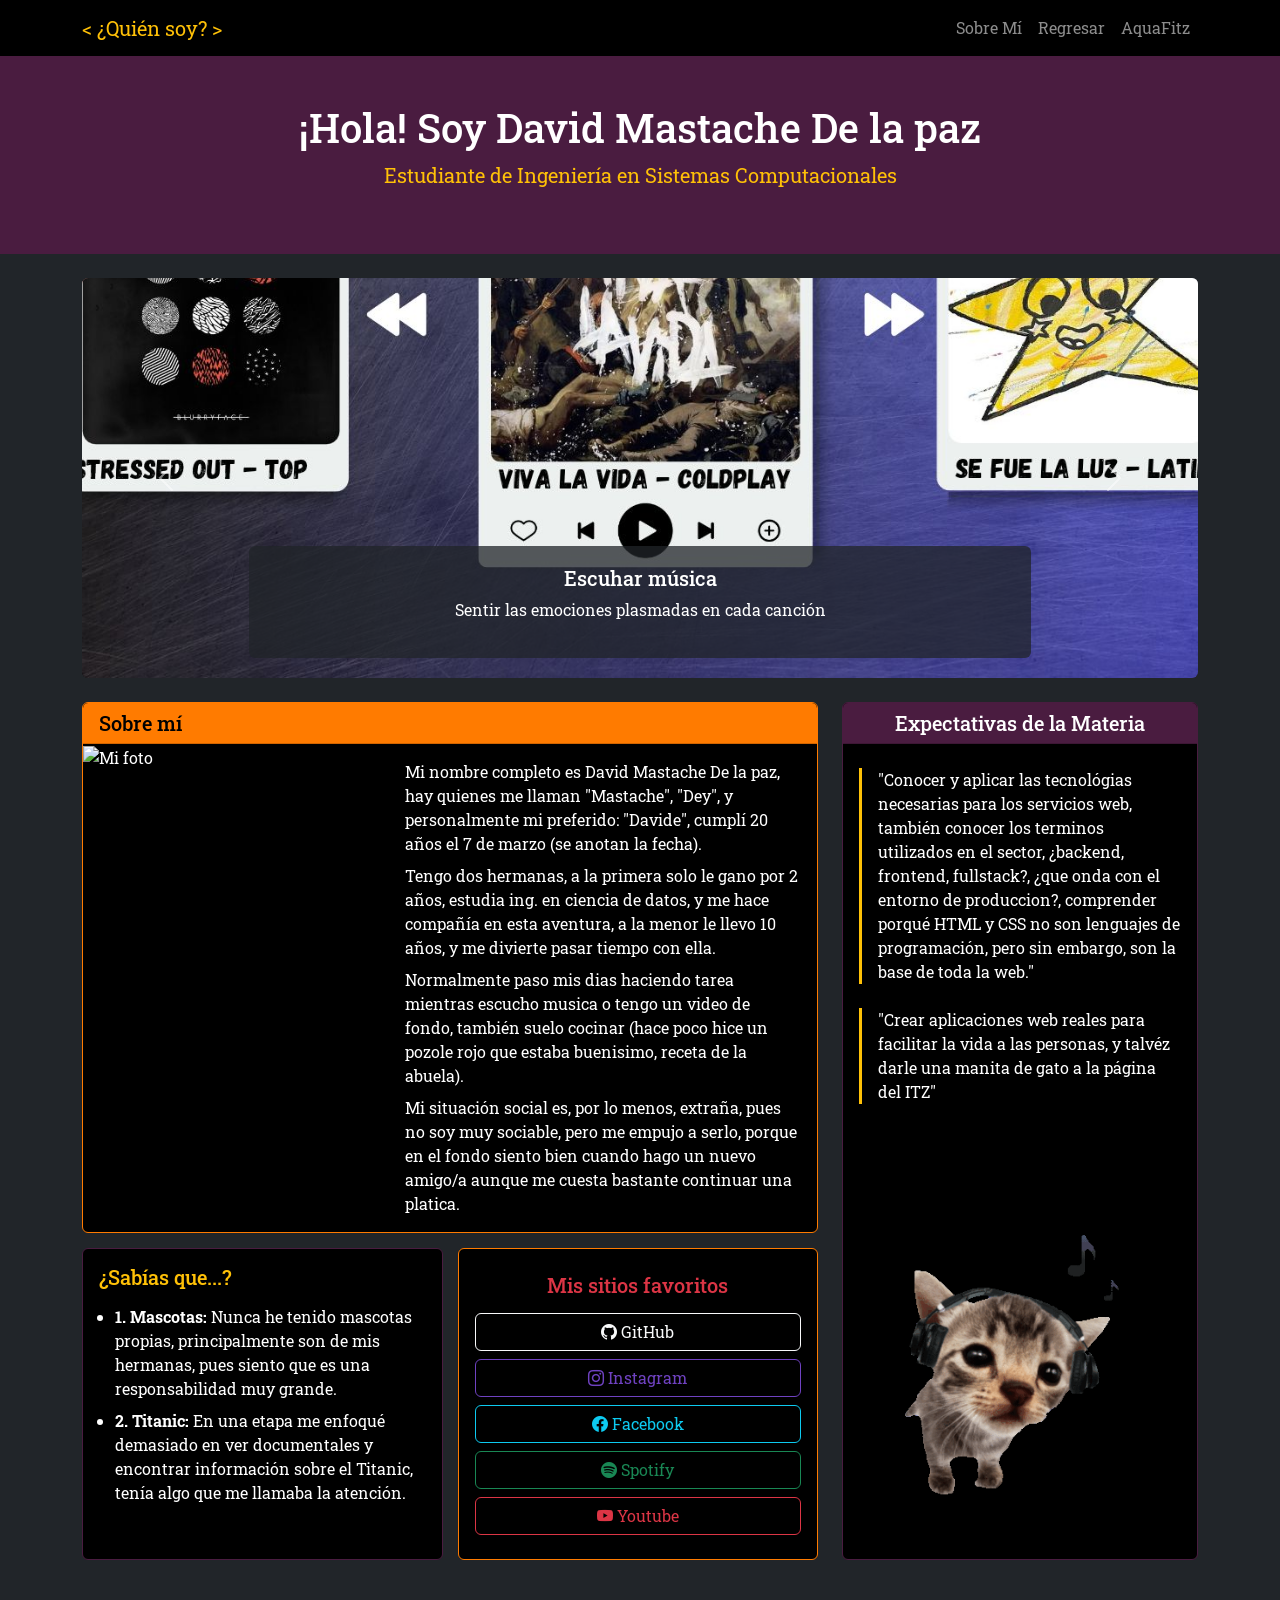
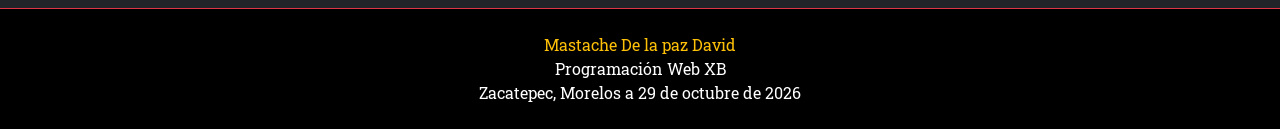
==== html/David/paginaAD.html @ cc6b82d5 "imagenes y texto fix" ====
<!DOCTYPE html>
<html lang="es">

<head>
    <meta charset="UTF-8">
    <meta name="viewport" content="width=device-width, initial-scale=1.0">
    <title>Página A - Personal</title>
    <!-- Fuente -->
    <link rel="preconnect" href="https://fonts.googleapis.com">
    <link rel="preconnect" href="https://fonts.gstatic.com" crossorigin>
    <link href="https://fonts.googleapis.com/css2?family=Roboto+Slab:wght@400;700&display=swap" rel="stylesheet">

    <!-- CSS Bootstrap -->
    <link href="https://cdn.jsdelivr.net/npm/bootstrap@5.3.2/dist/css/bootstrap.min.css" rel="stylesheet">
    <!-- CSS propio -->
    <link rel="stylesheet" href="../../css/style.css">
    <!-- Iconos -->
    <link rel="stylesheet" href="https://cdn.jsdelivr.net/npm/bootstrap-icons@1.11.3/font/bootstrap-icons.min.css">
</head>

<body class="bg-dark text-white">

    <!-- navbar -->
    <nav class="navbar navbar-expand-lg navbar-dark bg-black">
        <div class="container">
            <a class="navbar-brand text-warning" href="#">&lt ¿Quién soy? &gt</a>
            <button class="navbar-toggler" type="button" data-bs-toggle="collapse" data-bs-target="#menu">
                <span class="navbar-toggler-icon"></span>
            </button>
            <div class="collapse navbar-collapse" id="menu">
                <ul class="navbar-nav ms-auto">
                    <li class="nav-item"><a class="nav-link" href="#sobremi">Sobre Mí</a></li>
                    <li class="nav-item"><a class="nav-link" href="../general_d_s/acercade.html">Regresar</a></li>
                    <li class="nav-item"><a class="nav-link text" href="paginaBD.html">AquaFitz</a></li>
                </ul>
            </div>
        </div>
    </nav>

    <!-- Encabezado -->
    <header class="text-center py-5 fondo-morado">
        <h1>¡Hola! Soy David Mastache De la paz</h1>
        <p class="fs-5 text-warning">Estudiante de Ingeniería en Sistemas Computacionales</p>
    </header>

    <!-- Main -->
    <main class="container mt-4 mb-5">

        <!-- Carrusel -->
        <div id="carruselPersonal" class="carousel slide mb-4" data-bs-ride="carousel">
            <div class="carousel-inner rounded">
                <div class="carousel-item active">
                    <img src="../../images/david/paisaje.jpg" class="d-block w-100 img-carrusel" alt="Introduccion">
                    <div class="carousel-caption d-none d-md-block bg-dark bg-opacity-75 rounded">
                        <h5>Mis gustos son...</h5>
                        <p>Una breve introducción</p>
                    </div>
                </div>
                <div class="carousel-item active">
                    <img src="../../images/david/musica.jpg" class="d-block w-100 img-carrusel" alt="Música">
                    <div class="carousel-caption d-none d-md-block bg-dark bg-opacity-75 rounded">
                        <h5>Escuhar música</h5>
                        <p>Sentir las emociones plasmadas en cada canción</p>
                    </div>
                </div>
                <div class="carousel-item">
                    <img src="../../images/david/viajar.png" class="d-block w-100 img-carrusel" alt="Viajes">
                    <div class="carousel-caption d-none d-md-block bg-dark bg-opacity-75 rounded">
                        <h5>Viajar</h5>
                        <p>Descubrir nuevos lugares y las historias que guardan</p>
                    </div>
                </div>
                <div class="carousel-item">
                    <img src="../../images/david/comida.png" class="d-block w-100 img-carrusel"
                        alt="Comida">
                    <div class="carousel-caption d-none d-md-block bg-dark bg-opacity-75 rounded">
                        <h5>Comer</h5>
                        <p>Disfrutar de los sabores mexicanos</p>
                    </div>
                </div>
            </div>
            <!-- boton carrusel atrás -->
            <button class="carousel-control-prev" type="button" data-bs-target="#carruselPersonal" data-bs-slide="prev">
                <span class="carousel-control-prev-icon"></span>
            </button>
            <!-- botón carrusel siguiente -->
            <button class="carousel-control-next" type="button" data-bs-target="#carruselPersonal" data-bs-slide="next">
                <span class="carousel-control-next-icon"></span>
            </button>
        </div>

        <!-- Grid de Bootstrap -->
        <div class="row">

            <!-- Columna principal de 8, quedan 4 libres -->
            <div class="col-lg-8">

                <!-- CSS Grid -->
                <section class="grid-peliculas">

                    <!-- Tarjeta de datos personales -->
                    <div class="card bg-black text-white borde-naranja caja-ancha overflow-hidden">
                        <div id="sobremi" class="card-header fondo-naranja text-black">
                            <h3 class="h5 m-0">Sobre mí</h3>
                        </div>
                        <div class="row g-0">
                            <div class="col-md-5">
                                <img src="../../images/david/foto-personal-david.jpg" alt="Mi foto"
                                    class="h-100 w-100 object-fit-cover rounded-bottom-start">
                            </div>
                            <div class="col-md-7">
                                <div class="card-body">
                                    <p class="mb-2">Mi nombre completo es David Mastache De la paz, hay quienes me llaman "Mastache", "Dey", y personalmente mi preferido: "Davide", cumplí 20 años el 7 de marzo (se anotan la fecha). </p>
                                    <p class="mb-2">Tengo dos hermanas, a la primera solo le gano por 2 años, estudia ing. en ciencia de datos, y me hace compañía en esta aventura, a la menor le llevo 10 años, y me divierte pasar tiempo con ella.</p>
                                    <p class="mb-2">Normalmente paso mis dias haciendo tarea mientras escucho musica o tengo un video de fondo, también suelo cocinar (hace poco hice un pozole rojo que estaba buenisimo, receta de la abuela).</p>
                                    <p class="mb-0">Mi situación social es, por lo menos, extraña, pues no soy muy sociable, pero me empujo a serlo, porque en el fondo siento bien cuando hago un nuevo amigo/a aunque me cuesta bastante continuar una platica.</p>
                                </div>
                            </div>
                        </div>
                    </div>

                    <div class="card bg-black text-white borde-morado">
                        <div class="card-body">
                            <h3 class="h5 text-warning"><i class="bi bi-"></i> ¿Sabías que...?</h3>
                            <ul class="mb-0 ps-3 mt-3 fs-6">
                                <li class="mb-2"><strong>1. Mascotas:</strong> 
                                    Nunca he tenido mascotas propias, principalmente son de mis hermanas, pues siento que es una responsabilidad muy grande.
                                </li>
                                <li class="mb-0"><strong>2. Titanic:</strong> 
                                    En una etapa me enfoqué demasiado en ver documentales y encontrar información sobre el Titanic, tenía algo que me llamaba la atención.
                                </li>
                            </ul>
                        </div>
                    </div>

                    <div class="card bg-black text-white borde-naranja text-center d-flex justify-content-center">
                        <div class="card-body mt-2">
                            <h3 class="h5 text-danger mb-3">Mis sitios favoritos</h3>
                            <a href="https://github.com/" target="_blank" class="btn btn-outline-light mb-2 w-100"><i
                                    class="bi bi-github"></i> GitHub</a>
                            <a href="https://www.instagram.com/" target="_blank"
                                class="btn btn-outline-purple mb-2 w-100"><i class="bi bi-instagram"></i> Instagram</a>
                            <a href="https://www.facebook.com/" target="_blank"
                                class="btn btn-outline-info mb-2 w-100"><i class="bi bi-facebook"></i> Facebook</a>
                            <a href="https://open.spotify.com/intl-es" target="_blank"
                                class="btn btn-outline-success mb-2 w-100"><i class="bi bi-spotify"></i> Spotify</a>
                            <a href="https://youtube.com/" target="_blank"
                                class="btn btn-outline-danger mb-2 w-100"><i class="bi bi-youtube"></i> Youtube</a>
                        </div>
                    </div>

                </section>
                

            </div>

            <!-- Columna lateral a 4 espacios restante, ya son 12 -->
            <div class="col-lg-4 mt-4 mt-lg-0 d-flex flex-column gap-4">
                <div class="card bg-black text-white borde-morado h-100 d-flex flex-column">
                    <div class="card-header fondo-morado text-center">
                        <h3 class="h5 m-0">Expectativas de la Materia</h3>
                    </div>
                    <div class="card-body flex-grow-1">
                        <blockquote class="blockquote fs-6 border-start border-warning border-3 ps-3 mb-4 mt-2">
                            <p>"Conocer y aplicar las tecnológias necesarias para los servicios web, también conocer los terminos utilizados en el sector, ¿backend, frontend, fullstack?, ¿que onda con el entorno de produccion?, comprender porqué HTML y CSS no son lenguajes de programación, pero sin embargo, son la base de toda la web."</p>
                        </blockquote>
                        <blockquote class="blockquote fs-6 border-start border-warning border-3 ps-3 mb-0">
                            <p>"Crear aplicaciones web reales para facilitar la vida a las personas, y talvéz darle una manita de gato a la página del ITZ"</p>
                        </blockquote>
                    </div>
                    <img src="../../images/david/gatito.gif" class="card-img-bottom object-fit-cover" alt="Decoracion">
                </div>

            </div>

        </div>

    </main>

    <footer class="bg-black text-center py-4 border-top border-danger">
        <p class="m-0 text-warning">Mastache De la paz David</p>
        <p class="m-0">Programación Web XB</p>
        <p class="m-0">Zacatepec, Morelos a 29 de octubre de 2026</p>
    </footer>

    <!-- Script Bootstrap -->
    <script src="https://cdn.jsdelivr.net/npm/bootstrap@5.3.2/dist/js/bootstrap.bundle.min.js"></script>
</body>

</html>
---- css/style.css ----
body {
    font-family: 'Roboto Slab', serif;
    font-size: 1rem;
}

.fondo-morado {
    background-color: #4a1c40;
    color: white;
}

.fondo-naranja {
    background-color: #ff7b00;
}

.borde-naranja {
    border: 1px solid #ff7b00;
}

.borde-morado {
    border: 1px solid #4A1C40;
}

/*Asi no de se deforman en el carrusel*/
.img-carrusel {
    height: 400px;
    object-fit: cover;
}

.img-tarjeta {
    height: 180px;
    object-fit: cover;
}

/* Animacion para las tarjetas */
.card:hover {
    transform: translateY(-5px);
    transition: 0.3s;
}

/* Configuración del Grid */
.grid-peliculas {
    display: grid;
    /*Columnas de al menos 280px*/
    grid-template-columns: repeat(auto-fit, minmax(280px, 1fr));
    gap: 15px; /* Espacio entre tarjetas */
}

/* Ajustes para compus */
@media (min-width: 992px) {
    .caja-ancha {
        grid-column: span 2; /* Ocupa 2 columnas de ancho */
    }
    
    .caja-alta {
        grid-row: span 2; /* Ocupa 2 filas de alto */
    }
}

/* Imagen desvanecida*/
.img-desvanecida {
    height: 180px; 
    object-fit: cover;
    opacity: 0.9; 
    
    /* Crear desvanecido*/
    -webkit-mask-image: linear-gradient(to bottom, transparent 0%, black 80%);
    mask-image: linear-gradient(to bottom, transparent 0%, black 80%);
}

/* Boton instagram */
  .btn-outline-purple {
    color: #6f42c1;
    border-color: #6f42c1;
    background-color: transparent;
  }

  .btn-outline-purple:hover {
    color: #fff;
    background-color: #6f42c1;
    border-color: #6f42c1;
  }

  .btn-check:checked + .btn-outline-purple,
  .btn-outline-purple.active, 
  .btn-outline-purple:active {
    color: #fff;
    background-color: #59359a;
    border-color: #59359a;
  }
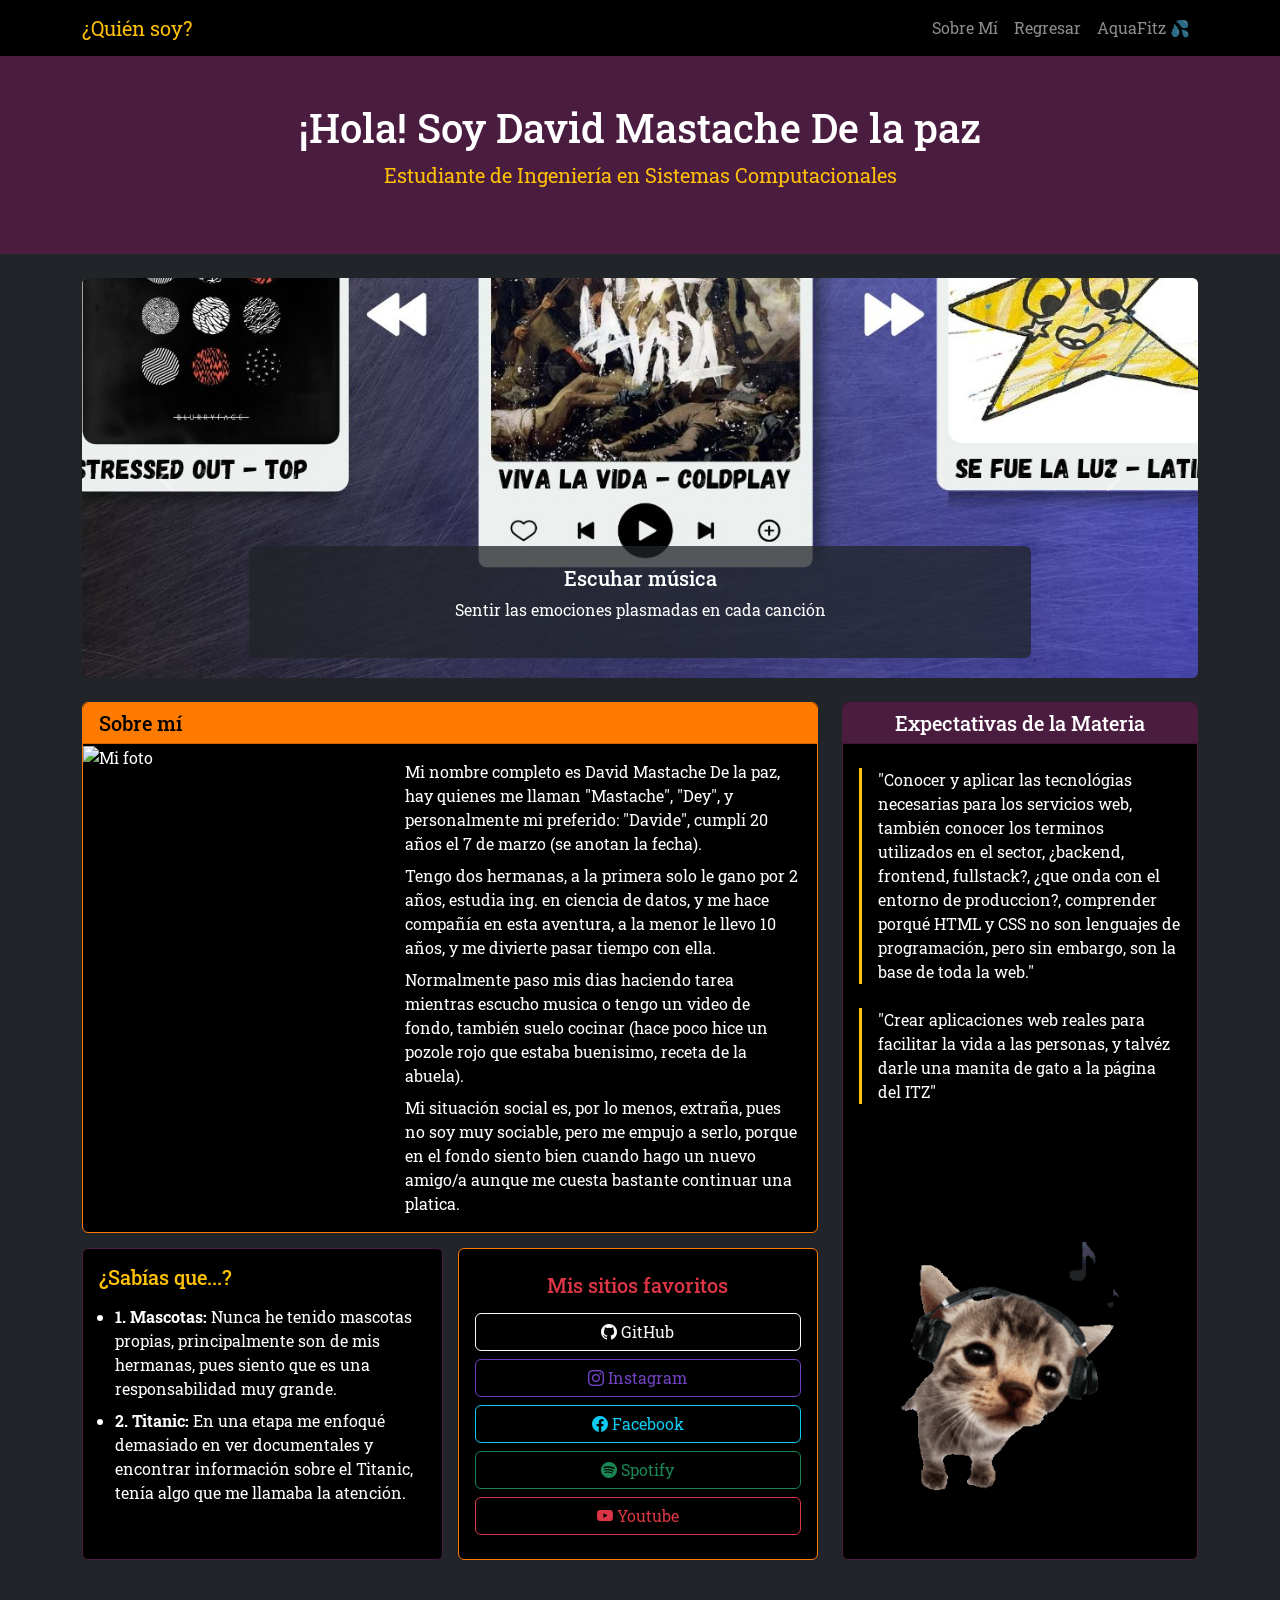
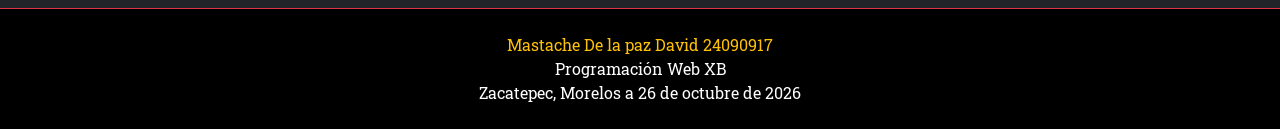
==== commit afe9b558: "Update footer with student ID and date" ====
--- a/html/David/paginaAD.html
+++ b/html/David/paginaAD.html
@@ -23,15 +23,15 @@
     <!-- navbar -->
     <nav class="navbar navbar-expand-lg navbar-dark bg-black">
         <div class="container">
-            <a class="navbar-brand text-warning" href="#">&lt ¿Quién soy? &gt</a>
+            <a class="navbar-brand text-warning" href="#">¿Quién soy?</a>
             <button class="navbar-toggler" type="button" data-bs-toggle="collapse" data-bs-target="#menu">
                 <span class="navbar-toggler-icon"></span>
             </button>
             <div class="collapse navbar-collapse" id="menu">
                 <ul class="navbar-nav ms-auto">
                     <li class="nav-item"><a class="nav-link" href="#sobremi">Sobre Mí</a></li>
-                    <li class="nav-item"><a class="nav-link" href="../general_d_s/acercade.html">Regresar</a></li>
-                    <li class="nav-item"><a class="nav-link text" href="paginaBD.html">AquaFitz</a></li>
+                    <li class="nav-item"><a class="nav-link" href="#">Regresar</a></li>
+                    <li class="nav-item"><a class="nav-link text" href="paginaBD.html">AquaFitz 💦</a></li>
                 </ul>
             </div>
         </div>
@@ -178,9 +178,9 @@
     </main>
 
     <footer class="bg-black text-center py-4 border-top border-danger">
-        <p class="m-0 text-warning">Mastache De la paz David</p>
+        <p class="m-0 text-warning">Mastache De la paz David 24090917</p>
         <p class="m-0">Programación Web XB</p>
-        <p class="m-0">Zacatepec, Morelos a 29 de octubre de 2026</p>
+        <p class="m-0">Zacatepec, Morelos a 26 de octubre de 2026</p>
     </footer>
 
     <!-- Script Bootstrap -->
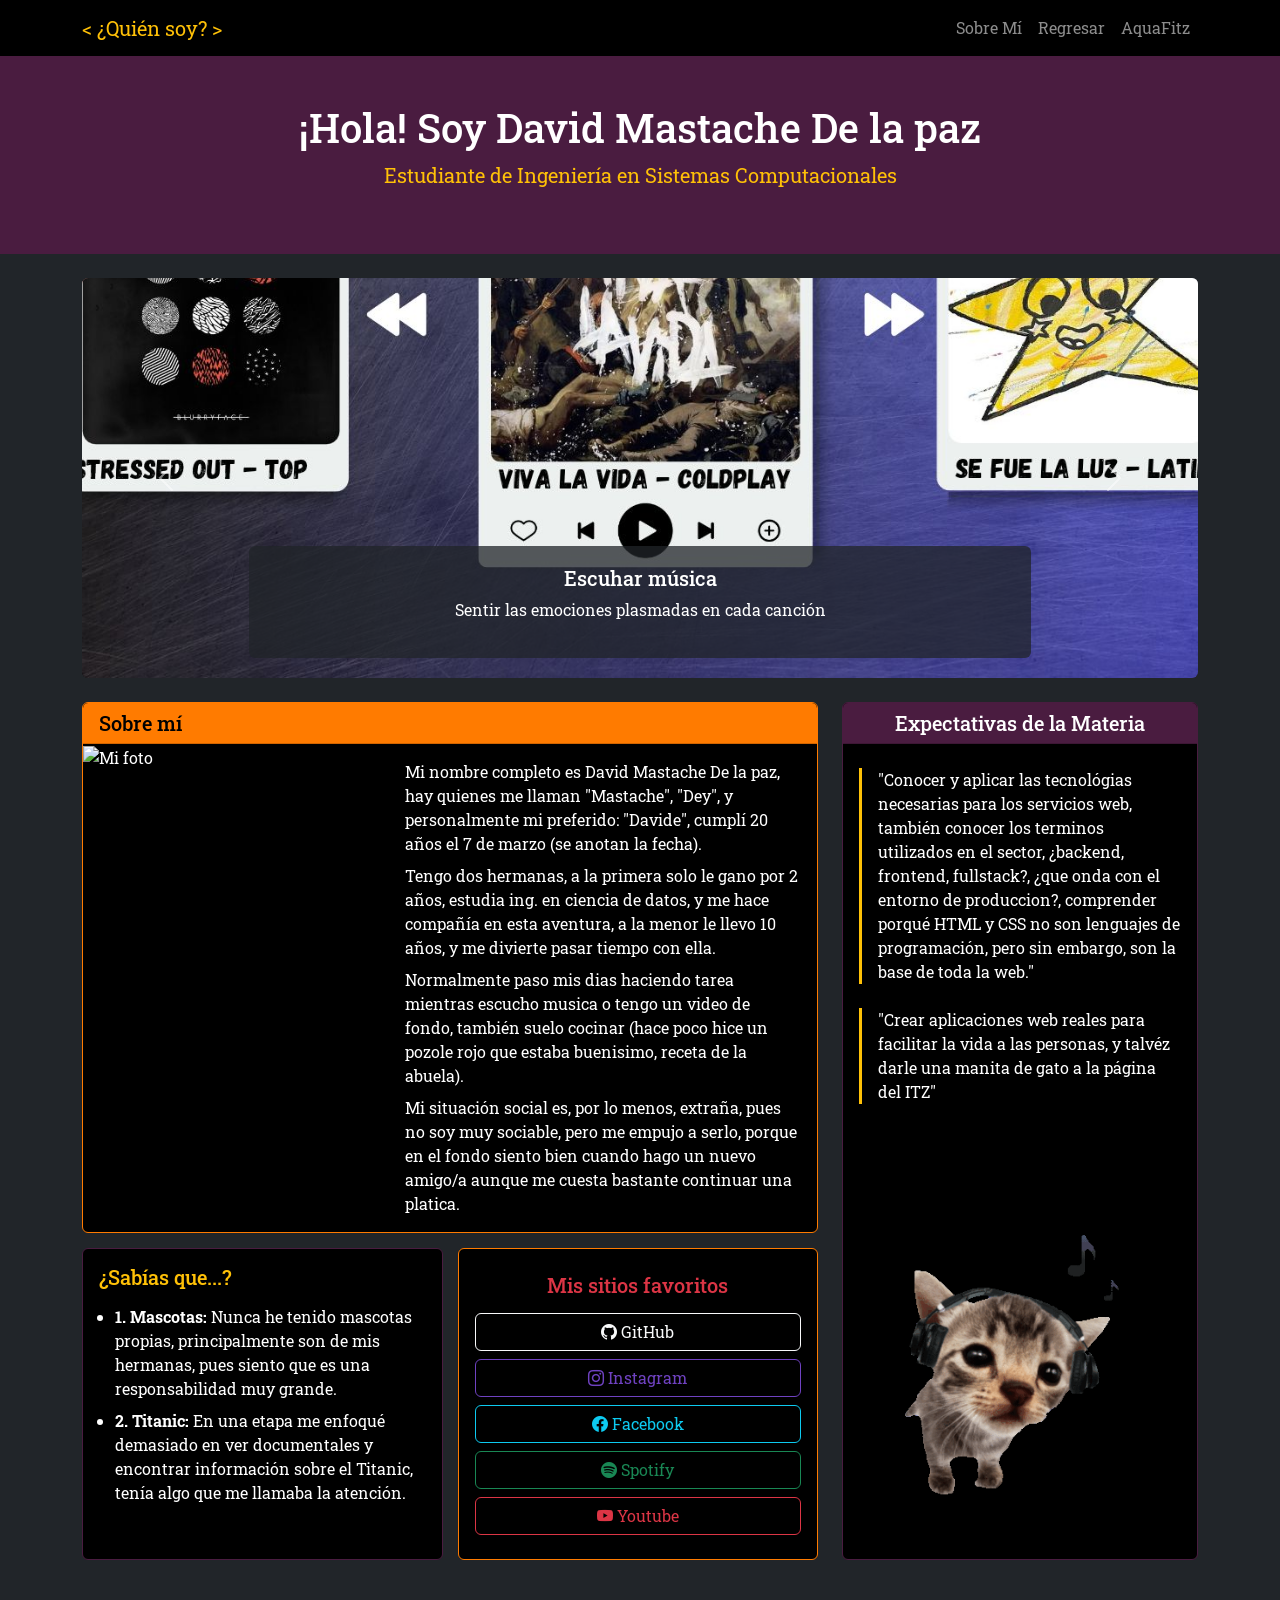
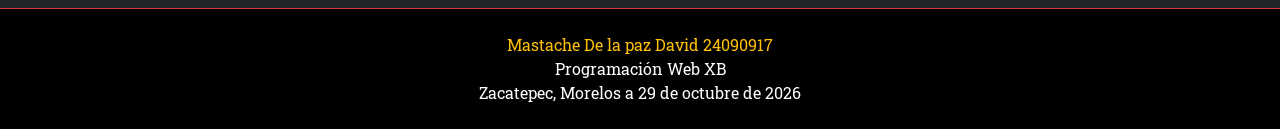
==== commit 8fe07278: "Merge branch 'main' of https://github.com/frozt-rdz/Actividad2BootsPWXBsrddmd" ====
--- a/html/David/paginaAD.html
+++ b/html/David/paginaAD.html
@@ -23,15 +23,15 @@
     <!-- navbar -->
     <nav class="navbar navbar-expand-lg navbar-dark bg-black">
         <div class="container">
-            <a class="navbar-brand text-warning" href="#">¿Quién soy?</a>
+            <a class="navbar-brand text-warning" href="#">&lt ¿Quién soy? &gt</a>
             <button class="navbar-toggler" type="button" data-bs-toggle="collapse" data-bs-target="#menu">
                 <span class="navbar-toggler-icon"></span>
             </button>
             <div class="collapse navbar-collapse" id="menu">
                 <ul class="navbar-nav ms-auto">
                     <li class="nav-item"><a class="nav-link" href="#sobremi">Sobre Mí</a></li>
-                    <li class="nav-item"><a class="nav-link" href="#">Regresar</a></li>
-                    <li class="nav-item"><a class="nav-link text" href="paginaBD.html">AquaFitz 💦</a></li>
+                    <li class="nav-item"><a class="nav-link" href="../general_d_s/acercade.html">Regresar</a></li>
+                    <li class="nav-item"><a class="nav-link text" href="paginaBD.html">AquaFitz</a></li>
                 </ul>
             </div>
         </div>
@@ -180,7 +180,7 @@
     <footer class="bg-black text-center py-4 border-top border-danger">
         <p class="m-0 text-warning">Mastache De la paz David 24090917</p>
         <p class="m-0">Programación Web XB</p>
-        <p class="m-0">Zacatepec, Morelos a 26 de octubre de 2026</p>
+        <p class="m-0">Zacatepec, Morelos a 29 de octubre de 2026</p>
     </footer>
 
     <!-- Script Bootstrap -->
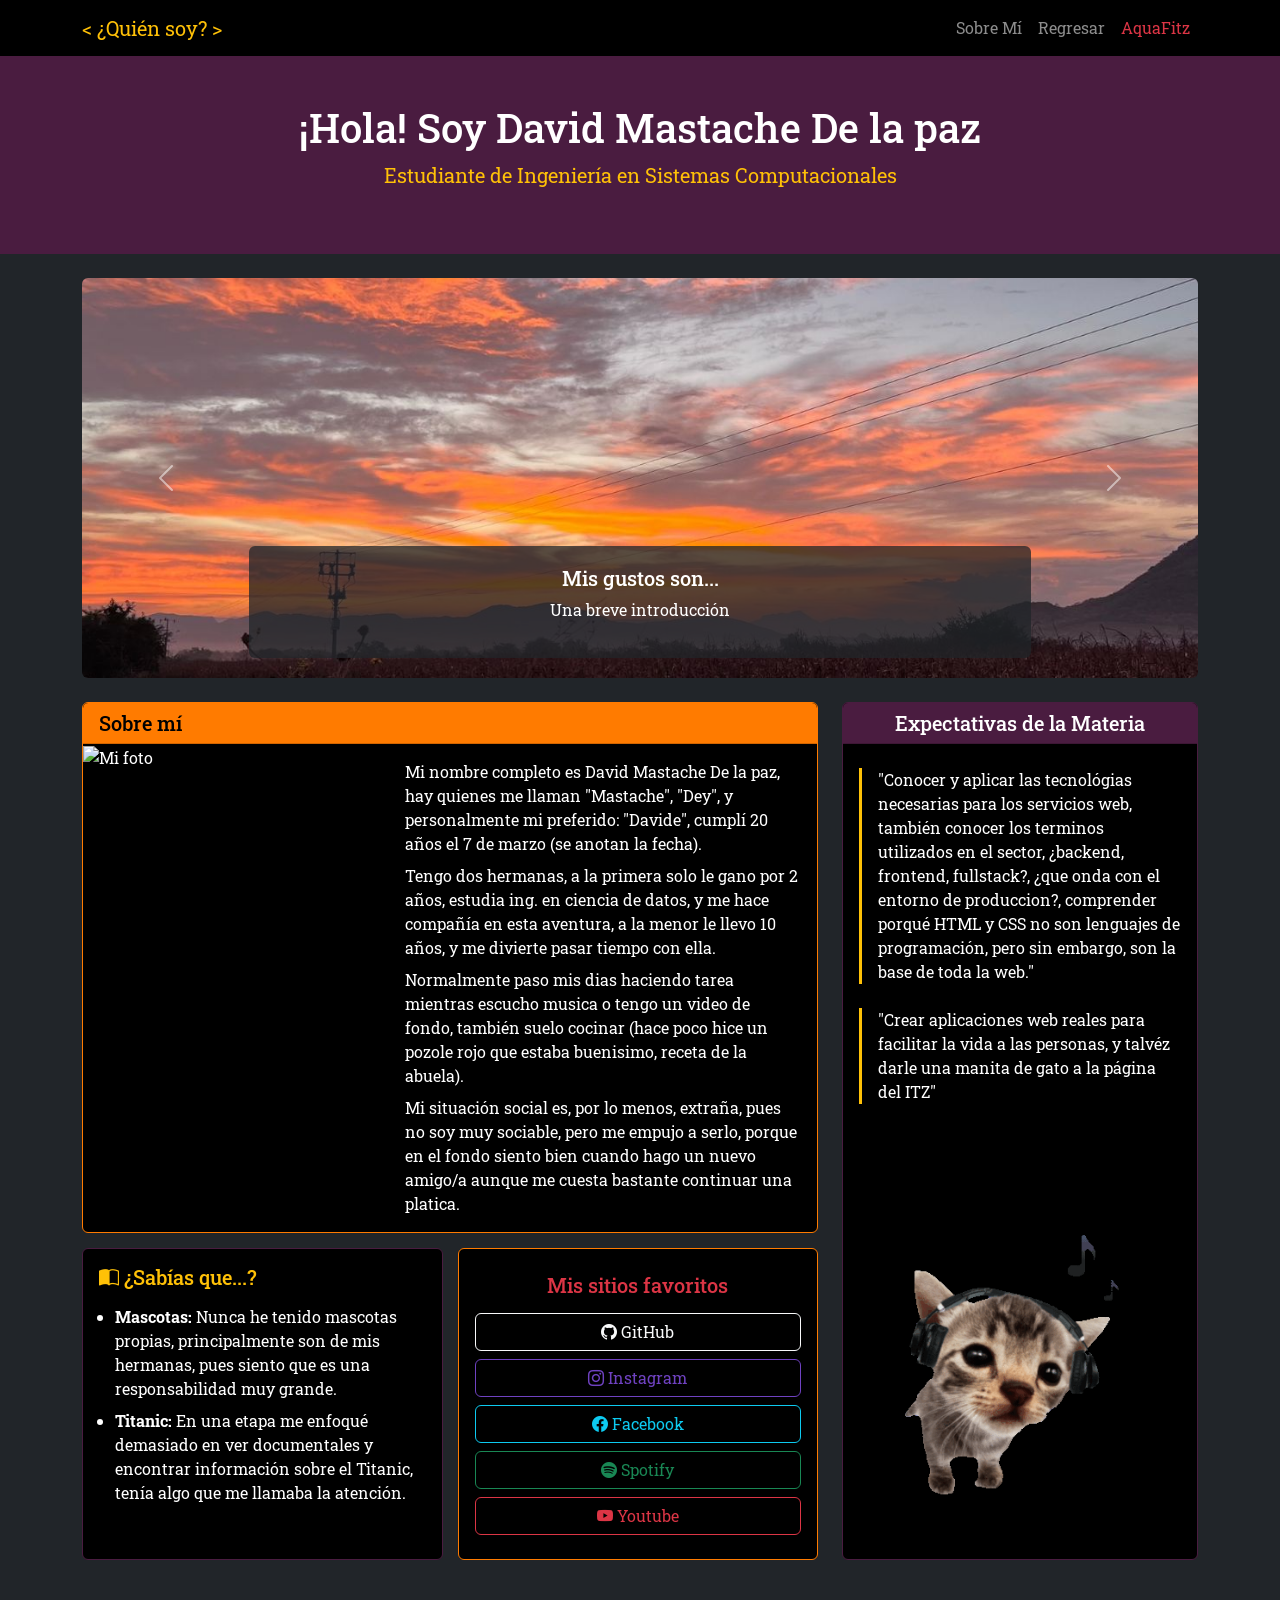
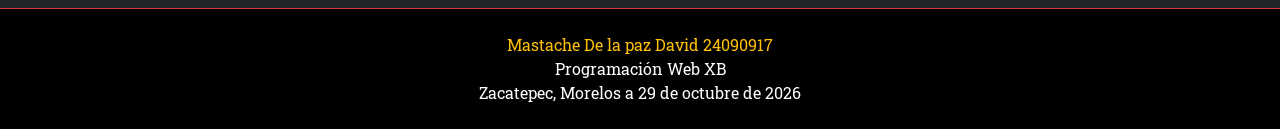
==== commit d2d7861b: "Fix navbar brand formatting and update link styles in 'paginaAD.html'" ====
--- a/html/David/paginaAD.html
+++ b/html/David/paginaAD.html
@@ -23,7 +23,7 @@
     <!-- navbar -->
     <nav class="navbar navbar-expand-lg navbar-dark bg-black">
         <div class="container">
-            <a class="navbar-brand text-warning" href="#">&lt ¿Quién soy? &gt</a>
+            <a class="navbar-brand text-warning" href="#">&lt ¿Quién soy? &gt;</a>
             <button class="navbar-toggler" type="button" data-bs-toggle="collapse" data-bs-target="#menu">
                 <span class="navbar-toggler-icon"></span>
             </button>
@@ -31,7 +31,7 @@
                 <ul class="navbar-nav ms-auto">
                     <li class="nav-item"><a class="nav-link" href="#sobremi">Sobre Mí</a></li>
                     <li class="nav-item"><a class="nav-link" href="../general_d_s/acercade.html">Regresar</a></li>
-                    <li class="nav-item"><a class="nav-link text" href="paginaBD.html">AquaFitz</a></li>
+                    <li class="nav-item"><a class="nav-link text-danger" href="paginaBD.html">AquaFitz</a></li>
                 </ul>
             </div>
         </div>
@@ -56,7 +56,7 @@
                         <p>Una breve introducción</p>
                     </div>
                 </div>
-                <div class="carousel-item active">
+                <div class="carousel-item">
                     <img src="../../images/david/musica.jpg" class="d-block w-100 img-carrusel" alt="Música">
                     <div class="carousel-caption d-none d-md-block bg-dark bg-opacity-75 rounded">
                         <h5>Escuhar música</h5>
@@ -121,12 +121,12 @@
 
                     <div class="card bg-black text-white borde-morado">
                         <div class="card-body">
-                            <h3 class="h5 text-warning"><i class="bi bi-"></i> ¿Sabías que...?</h3>
+                            <h3 class="h5 text-warning"><i class="bi bi-book-half"></i> ¿Sabías que...?</h3>
                             <ul class="mb-0 ps-3 mt-3 fs-6">
-                                <li class="mb-2"><strong>1. Mascotas:</strong> 
+                                <li class="mb-2"><strong>Mascotas:</strong> 
                                     Nunca he tenido mascotas propias, principalmente son de mis hermanas, pues siento que es una responsabilidad muy grande.
                                 </li>
-                                <li class="mb-0"><strong>2. Titanic:</strong> 
+                                <li class="mb-0"><strong>Titanic:</strong> 
                                     En una etapa me enfoqué demasiado en ver documentales y encontrar información sobre el Titanic, tenía algo que me llamaba la atención.
                                 </li>
                             </ul>
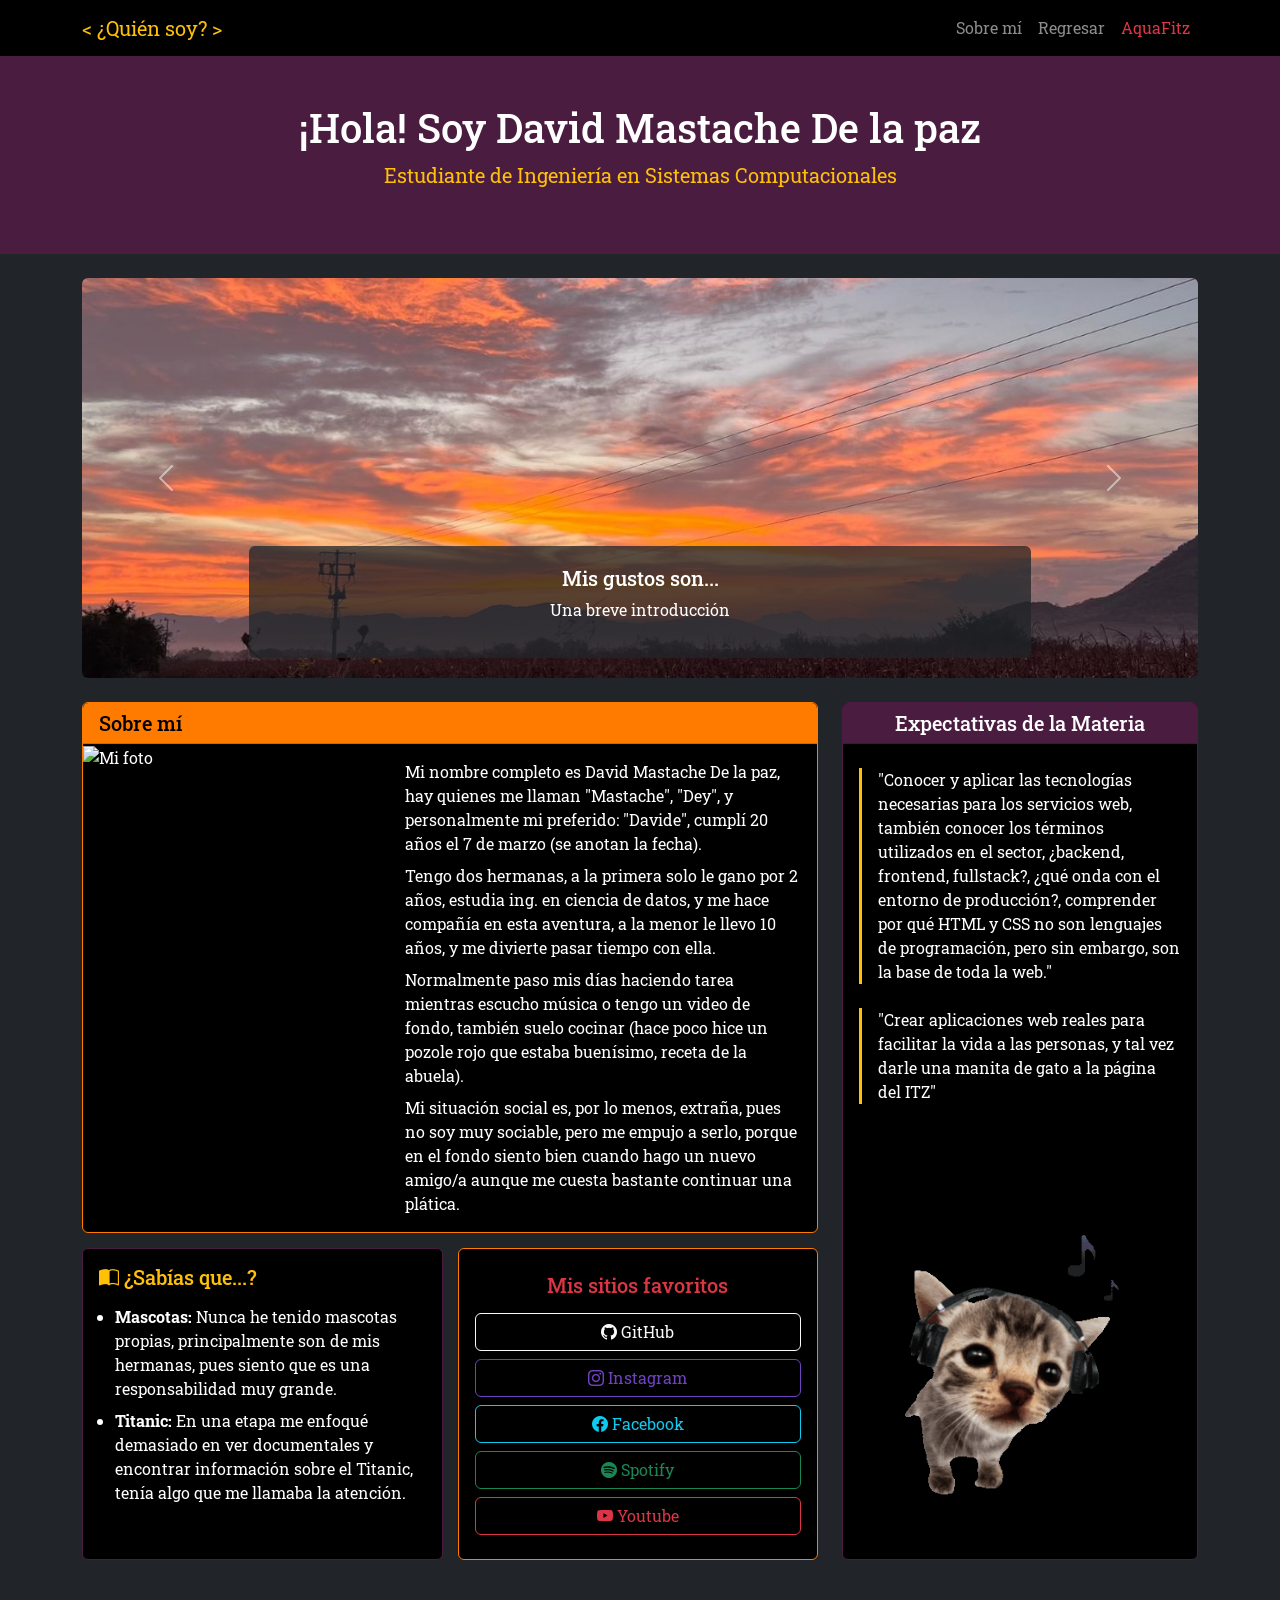
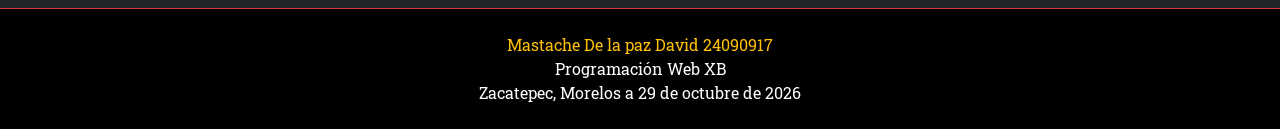
==== commit 55fe09f5: "Fix typos and improve text formatting in 'paginaAD.html'" ====
--- a/html/David/paginaAD.html
+++ b/html/David/paginaAD.html
@@ -23,13 +23,13 @@
     <!-- navbar -->
     <nav class="navbar navbar-expand-lg navbar-dark bg-black">
         <div class="container">
-            <a class="navbar-brand text-warning" href="#">&lt ¿Quién soy? &gt;</a>
+            <a class="navbar-brand text-warning" href="#">&lt; ¿Quién soy? &gt;</a>
             <button class="navbar-toggler" type="button" data-bs-toggle="collapse" data-bs-target="#menu">
                 <span class="navbar-toggler-icon"></span>
             </button>
             <div class="collapse navbar-collapse" id="menu">
                 <ul class="navbar-nav ms-auto">
-                    <li class="nav-item"><a class="nav-link" href="#sobremi">Sobre Mí</a></li>
+                    <li class="nav-item"><a class="nav-link" href="#sobremi">Sobre mí</a></li>
                     <li class="nav-item"><a class="nav-link" href="../general_d_s/acercade.html">Regresar</a></li>
                     <li class="nav-item"><a class="nav-link text-danger" href="paginaBD.html">AquaFitz</a></li>
                 </ul>
@@ -59,7 +59,7 @@
                 <div class="carousel-item">
                     <img src="../../images/david/musica.jpg" class="d-block w-100 img-carrusel" alt="Música">
                     <div class="carousel-caption d-none d-md-block bg-dark bg-opacity-75 rounded">
-                        <h5>Escuhar música</h5>
+                        <h5>Escuchar música</h5>
                         <p>Sentir las emociones plasmadas en cada canción</p>
                     </div>
                 </div>
@@ -112,8 +112,8 @@
                                 <div class="card-body">
                                     <p class="mb-2">Mi nombre completo es David Mastache De la paz, hay quienes me llaman "Mastache", "Dey", y personalmente mi preferido: "Davide", cumplí 20 años el 7 de marzo (se anotan la fecha). </p>
                                     <p class="mb-2">Tengo dos hermanas, a la primera solo le gano por 2 años, estudia ing. en ciencia de datos, y me hace compañía en esta aventura, a la menor le llevo 10 años, y me divierte pasar tiempo con ella.</p>
-                                    <p class="mb-2">Normalmente paso mis dias haciendo tarea mientras escucho musica o tengo un video de fondo, también suelo cocinar (hace poco hice un pozole rojo que estaba buenisimo, receta de la abuela).</p>
-                                    <p class="mb-0">Mi situación social es, por lo menos, extraña, pues no soy muy sociable, pero me empujo a serlo, porque en el fondo siento bien cuando hago un nuevo amigo/a aunque me cuesta bastante continuar una platica.</p>
+                                    <p class="mb-2">Normalmente paso mis días haciendo tarea mientras escucho música o tengo un video de fondo, también suelo cocinar (hace poco hice un pozole rojo que estaba buenísimo, receta de la abuela).</p>
+                                    <p class="mb-0">Mi situación social es, por lo menos, extraña, pues no soy muy sociable, pero me empujo a serlo, porque en el fondo siento bien cuando hago un nuevo amigo/a aunque me cuesta bastante continuar una plática.</p>
                                 </div>
                             </div>
                         </div>
@@ -162,10 +162,10 @@
                     </div>
                     <div class="card-body flex-grow-1">
                         <blockquote class="blockquote fs-6 border-start border-warning border-3 ps-3 mb-4 mt-2">
-                            <p>"Conocer y aplicar las tecnológias necesarias para los servicios web, también conocer los terminos utilizados en el sector, ¿backend, frontend, fullstack?, ¿que onda con el entorno de produccion?, comprender porqué HTML y CSS no son lenguajes de programación, pero sin embargo, son la base de toda la web."</p>
+                            <p>"Conocer y aplicar las tecnologías necesarias para los servicios web, también conocer los términos utilizados en el sector, ¿backend, frontend, fullstack?, ¿qué onda con el entorno de producción?, comprender por qué HTML y CSS no son lenguajes de programación, pero sin embargo, son la base de toda la web."</p>
                         </blockquote>
                         <blockquote class="blockquote fs-6 border-start border-warning border-3 ps-3 mb-0">
-                            <p>"Crear aplicaciones web reales para facilitar la vida a las personas, y talvéz darle una manita de gato a la página del ITZ"</p>
+                            <p>"Crear aplicaciones web reales para facilitar la vida a las personas, y tal vez darle una manita de gato a la página del ITZ"</p>
                         </blockquote>
                     </div>
                     <img src="../../images/david/gatito.gif" class="card-img-bottom object-fit-cover" alt="Decoracion">
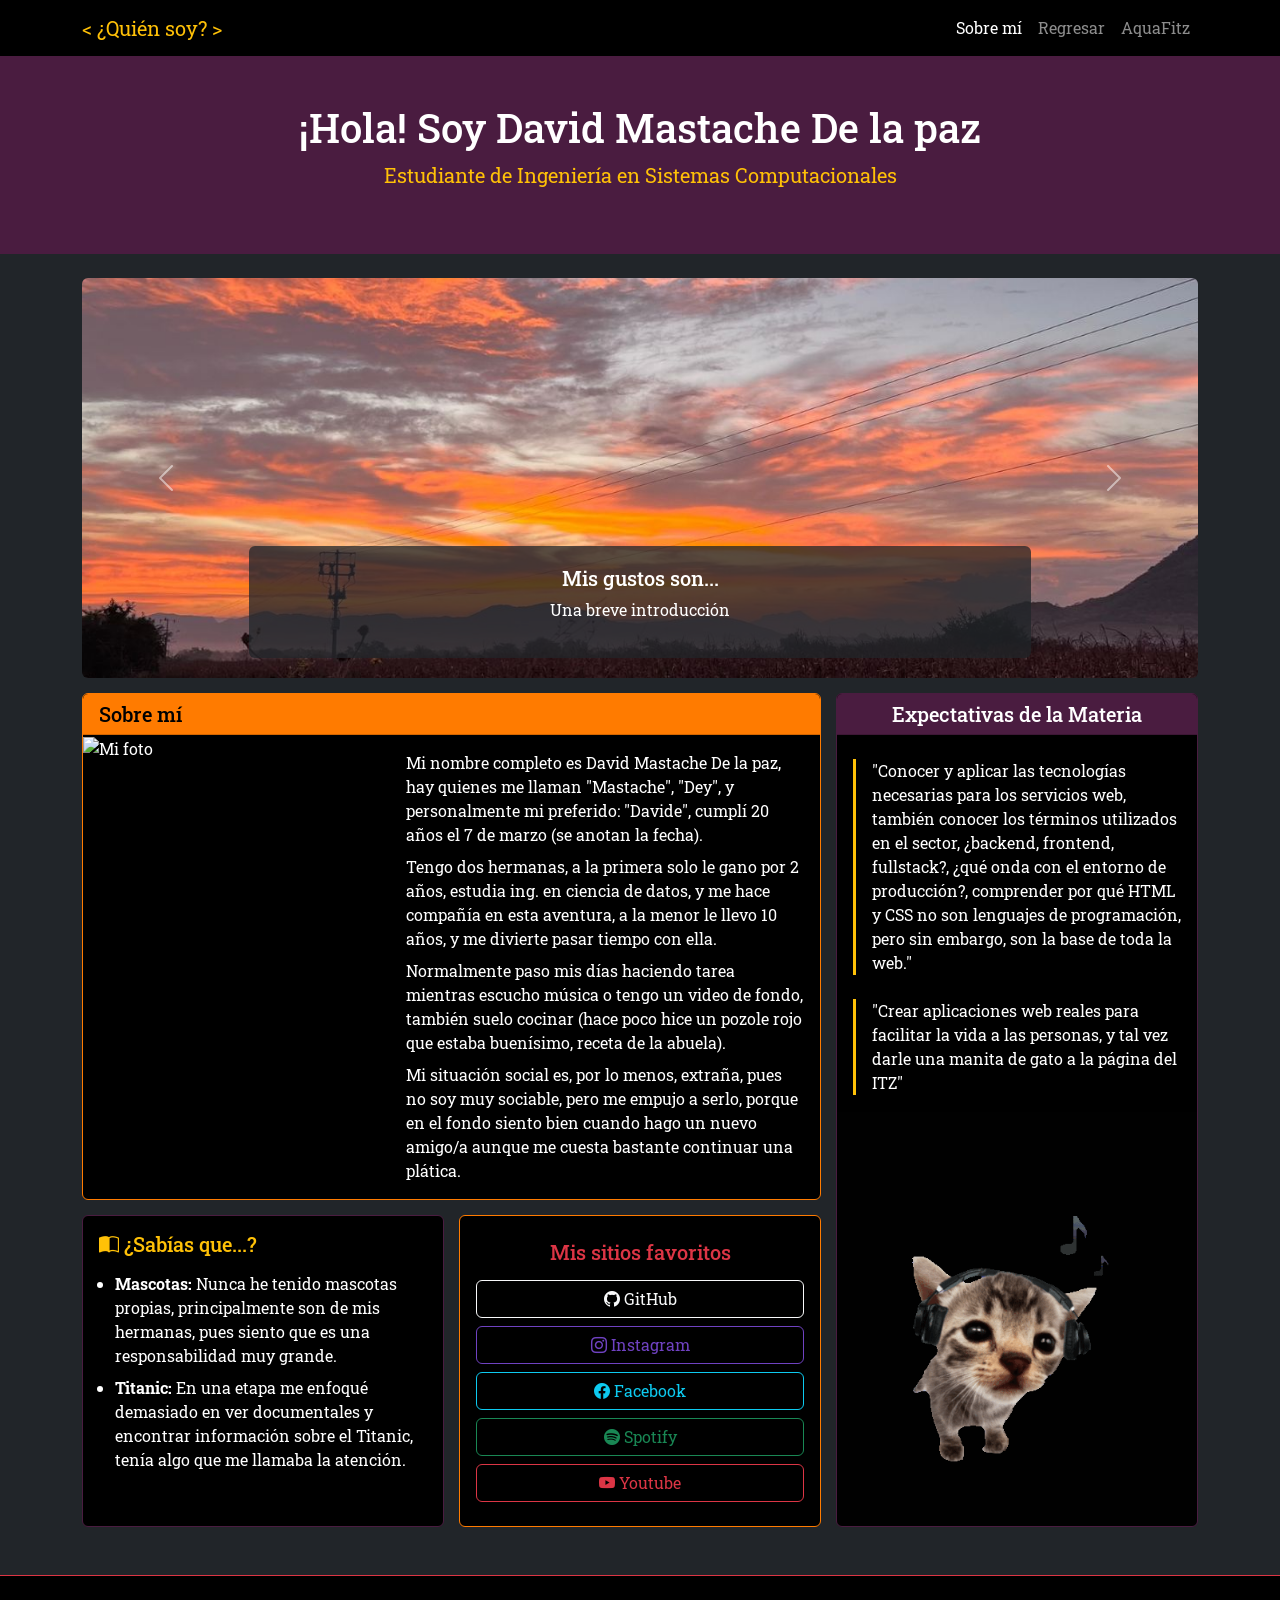
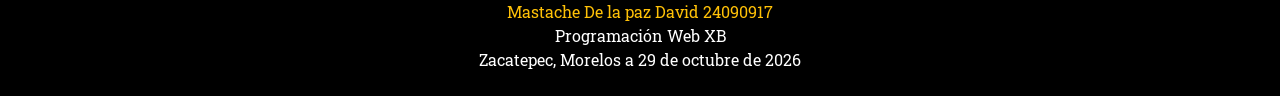
==== commit 0a9a1f63: "Add grid layout and update structure in 'paginaAD.html' for better organization" ====
--- a/html/David/paginaAD.html
+++ b/html/David/paginaAD.html
@@ -1,190 +1,302 @@
-<!DOCTYPE html>
+<!doctype html>
 <html lang="es">
-
-<head>
-    <meta charset="UTF-8">
-    <meta name="viewport" content="width=device-width, initial-scale=1.0">
+  <head>
+    <meta charset="UTF-8" />
+    <meta name="viewport" content="width=device-width, initial-scale=1.0" />
     <title>Página A - Personal</title>
     <!-- Fuente -->
-    <link rel="preconnect" href="https://fonts.googleapis.com">
-    <link rel="preconnect" href="https://fonts.gstatic.com" crossorigin>
-    <link href="https://fonts.googleapis.com/css2?family=Roboto+Slab:wght@400;700&display=swap" rel="stylesheet">
+    <link rel="preconnect" href="https://fonts.googleapis.com" />
+    <link rel="preconnect" href="https://fonts.gstatic.com" crossorigin />
+    <link
+      href="https://fonts.googleapis.com/css2?family=Roboto+Slab:wght@400;700&display=swap"
+      rel="stylesheet"
+    />
 
     <!-- CSS Bootstrap -->
-    <link href="https://cdn.jsdelivr.net/npm/bootstrap@5.3.2/dist/css/bootstrap.min.css" rel="stylesheet">
+    <link
+      href="https://cdn.jsdelivr.net/npm/bootstrap@5.3.2/dist/css/bootstrap.min.css"
+      rel="stylesheet"
+    />
     <!-- CSS propio -->
-    <link rel="stylesheet" href="../../css/style.css">
+    <link rel="stylesheet" href="../../css/style.css" />
     <!-- Iconos -->
-    <link rel="stylesheet" href="https://cdn.jsdelivr.net/npm/bootstrap-icons@1.11.3/font/bootstrap-icons.min.css">
-</head>
-
-<body class="bg-dark text-white">
-
+    <link
+      rel="stylesheet"
+      href="https://cdn.jsdelivr.net/npm/bootstrap-icons@1.11.3/font/bootstrap-icons.min.css"
+    />
+  </head>
+
+  <body class="bg-dark text-white">
     <!-- navbar -->
     <nav class="navbar navbar-expand-lg navbar-dark bg-black">
-        <div class="container">
-            <a class="navbar-brand text-warning" href="#">&lt; ¿Quién soy? &gt;</a>
-            <button class="navbar-toggler" type="button" data-bs-toggle="collapse" data-bs-target="#menu">
-                <span class="navbar-toggler-icon"></span>
-            </button>
-            <div class="collapse navbar-collapse" id="menu">
-                <ul class="navbar-nav ms-auto">
-                    <li class="nav-item"><a class="nav-link" href="#sobremi">Sobre mí</a></li>
-                    <li class="nav-item"><a class="nav-link" href="../general_d_s/acercade.html">Regresar</a></li>
-                    <li class="nav-item"><a class="nav-link text-danger" href="paginaBD.html">AquaFitz</a></li>
-                </ul>
-            </div>
-        </div>
+      <div class="container">
+        <a class="navbar-brand text-warning" href="#">&lt; ¿Quién soy? &gt;</a>
+        <button
+          class="navbar-toggler"
+          type="button"
+          data-bs-toggle="collapse"
+          data-bs-target="#menu"
+        >
+          <span class="navbar-toggler-icon"></span>
+        </button>
+        <div class="collapse navbar-collapse" id="menu">
+          <ul class="navbar-nav ms-auto">
+            <li class="nav-item">
+              <a class="nav-link active" href="#sobremi">Sobre mí</a>
+            </li>
+            <li class="nav-item">
+              <a class="nav-link" href="../general_d_s/acercade.html"
+                >Regresar</a
+              >
+            </li>
+            <li class="nav-item">
+              <a class="nav-link" href="paginaBD.html">AquaFitz</a>
+            </li>
+          </ul>
+        </div>
+      </div>
     </nav>
 
     <!-- Encabezado -->
     <header class="text-center py-5 fondo-morado">
-        <h1>¡Hola! Soy David Mastache De la paz</h1>
-        <p class="fs-5 text-warning">Estudiante de Ingeniería en Sistemas Computacionales</p>
+      <h1>¡Hola! Soy David Mastache De la paz</h1>
+      <p class="fs-5 text-warning">
+        Estudiante de Ingeniería en Sistemas Computacionales
+      </p>
     </header>
 
     <!-- Main -->
     <main class="container mt-4 mb-5">
-
+      <!-- Grid bootstrap -->
+      <div class="grid-david">
         <!-- Carrusel -->
-        <div id="carruselPersonal" class="carousel slide mb-4" data-bs-ride="carousel">
-            <div class="carousel-inner rounded">
-                <div class="carousel-item active">
-                    <img src="../../images/david/paisaje.jpg" class="d-block w-100 img-carrusel" alt="Introduccion">
-                    <div class="carousel-caption d-none d-md-block bg-dark bg-opacity-75 rounded">
-                        <h5>Mis gustos son...</h5>
-                        <p>Una breve introducción</p>
-                    </div>
-                </div>
-                <div class="carousel-item">
-                    <img src="../../images/david/musica.jpg" class="d-block w-100 img-carrusel" alt="Música">
-                    <div class="carousel-caption d-none d-md-block bg-dark bg-opacity-75 rounded">
-                        <h5>Escuchar música</h5>
-                        <p>Sentir las emociones plasmadas en cada canción</p>
-                    </div>
-                </div>
-                <div class="carousel-item">
-                    <img src="../../images/david/viajar.png" class="d-block w-100 img-carrusel" alt="Viajes">
-                    <div class="carousel-caption d-none d-md-block bg-dark bg-opacity-75 rounded">
-                        <h5>Viajar</h5>
-                        <p>Descubrir nuevos lugares y las historias que guardan</p>
-                    </div>
-                </div>
-                <div class="carousel-item">
-                    <img src="../../images/david/comida.png" class="d-block w-100 img-carrusel"
-                        alt="Comida">
-                    <div class="carousel-caption d-none d-md-block bg-dark bg-opacity-75 rounded">
-                        <h5>Comer</h5>
-                        <p>Disfrutar de los sabores mexicanos</p>
-                    </div>
-                </div>
-            </div>
-            <!-- boton carrusel atrás -->
-            <button class="carousel-control-prev" type="button" data-bs-target="#carruselPersonal" data-bs-slide="prev">
-                <span class="carousel-control-prev-icon"></span>
-            </button>
-            <!-- botón carrusel siguiente -->
-            <button class="carousel-control-next" type="button" data-bs-target="#carruselPersonal" data-bs-slide="next">
-                <span class="carousel-control-next-icon"></span>
-            </button>
-        </div>
-
-        <!-- Grid de Bootstrap -->
-        <div class="row">
-
-            <!-- Columna principal de 8, quedan 4 libres -->
-            <div class="col-lg-8">
-
-                <!-- CSS Grid -->
-                <section class="grid-peliculas">
-
-                    <!-- Tarjeta de datos personales -->
-                    <div class="card bg-black text-white borde-naranja caja-ancha overflow-hidden">
-                        <div id="sobremi" class="card-header fondo-naranja text-black">
-                            <h3 class="h5 m-0">Sobre mí</h3>
-                        </div>
-                        <div class="row g-0">
-                            <div class="col-md-5">
-                                <img src="../../images/david/foto-personal-david.jpg" alt="Mi foto"
-                                    class="h-100 w-100 object-fit-cover rounded-bottom-start">
-                            </div>
-                            <div class="col-md-7">
-                                <div class="card-body">
-                                    <p class="mb-2">Mi nombre completo es David Mastache De la paz, hay quienes me llaman "Mastache", "Dey", y personalmente mi preferido: "Davide", cumplí 20 años el 7 de marzo (se anotan la fecha). </p>
-                                    <p class="mb-2">Tengo dos hermanas, a la primera solo le gano por 2 años, estudia ing. en ciencia de datos, y me hace compañía en esta aventura, a la menor le llevo 10 años, y me divierte pasar tiempo con ella.</p>
-                                    <p class="mb-2">Normalmente paso mis días haciendo tarea mientras escucho música o tengo un video de fondo, también suelo cocinar (hace poco hice un pozole rojo que estaba buenísimo, receta de la abuela).</p>
-                                    <p class="mb-0">Mi situación social es, por lo menos, extraña, pues no soy muy sociable, pero me empujo a serlo, porque en el fondo siento bien cuando hago un nuevo amigo/a aunque me cuesta bastante continuar una plática.</p>
-                                </div>
-                            </div>
-                        </div>
-                    </div>
-
-                    <div class="card bg-black text-white borde-morado">
-                        <div class="card-body">
-                            <h3 class="h5 text-warning"><i class="bi bi-book-half"></i> ¿Sabías que...?</h3>
-                            <ul class="mb-0 ps-3 mt-3 fs-6">
-                                <li class="mb-2"><strong>Mascotas:</strong> 
-                                    Nunca he tenido mascotas propias, principalmente son de mis hermanas, pues siento que es una responsabilidad muy grande.
-                                </li>
-                                <li class="mb-0"><strong>Titanic:</strong> 
-                                    En una etapa me enfoqué demasiado en ver documentales y encontrar información sobre el Titanic, tenía algo que me llamaba la atención.
-                                </li>
-                            </ul>
-                        </div>
-                    </div>
-
-                    <div class="card bg-black text-white borde-naranja text-center d-flex justify-content-center">
-                        <div class="card-body mt-2">
-                            <h3 class="h5 text-danger mb-3">Mis sitios favoritos</h3>
-                            <a href="https://github.com/" target="_blank" class="btn btn-outline-light mb-2 w-100"><i
-                                    class="bi bi-github"></i> GitHub</a>
-                            <a href="https://www.instagram.com/" target="_blank"
-                                class="btn btn-outline-purple mb-2 w-100"><i class="bi bi-instagram"></i> Instagram</a>
-                            <a href="https://www.facebook.com/" target="_blank"
-                                class="btn btn-outline-info mb-2 w-100"><i class="bi bi-facebook"></i> Facebook</a>
-                            <a href="https://open.spotify.com/intl-es" target="_blank"
-                                class="btn btn-outline-success mb-2 w-100"><i class="bi bi-spotify"></i> Spotify</a>
-                            <a href="https://youtube.com/" target="_blank"
-                                class="btn btn-outline-danger mb-2 w-100"><i class="bi bi-youtube"></i> Youtube</a>
-                        </div>
-                    </div>
-
-                </section>
-                
-
-            </div>
-
-            <!-- Columna lateral a 4 espacios restante, ya son 12 -->
-            <div class="col-lg-4 mt-4 mt-lg-0 d-flex flex-column gap-4">
-                <div class="card bg-black text-white borde-morado h-100 d-flex flex-column">
-                    <div class="card-header fondo-morado text-center">
-                        <h3 class="h5 m-0">Expectativas de la Materia</h3>
-                    </div>
-                    <div class="card-body flex-grow-1">
-                        <blockquote class="blockquote fs-6 border-start border-warning border-3 ps-3 mb-4 mt-2">
-                            <p>"Conocer y aplicar las tecnologías necesarias para los servicios web, también conocer los términos utilizados en el sector, ¿backend, frontend, fullstack?, ¿qué onda con el entorno de producción?, comprender por qué HTML y CSS no son lenguajes de programación, pero sin embargo, son la base de toda la web."</p>
-                        </blockquote>
-                        <blockquote class="blockquote fs-6 border-start border-warning border-3 ps-3 mb-0">
-                            <p>"Crear aplicaciones web reales para facilitar la vida a las personas, y tal vez darle una manita de gato a la página del ITZ"</p>
-                        </blockquote>
-                    </div>
-                    <img src="../../images/david/gatito.gif" class="card-img-bottom object-fit-cover" alt="Decoracion">
-                </div>
-
-            </div>
-
-        </div>
-
+        <div
+          id="carruselPersonal"
+          class="carousel slide gustos-carrusel"
+          data-bs-ride="carousel"
+        >
+          <div class="carousel-inner rounded">
+            <div class="carousel-item active">
+              <img
+                src="../../images/david/paisaje.jpg"
+                class="d-block w-100 img-carrusel"
+                alt="Introduccion"
+              />
+              <div
+                class="carousel-caption d-none d-md-block bg-dark bg-opacity-75 rounded"
+              >
+                <h5>Mis gustos son...</h5>
+                <p>Una breve introducción</p>
+              </div>
+            </div>
+            <div class="carousel-item">
+              <img
+                src="../../images/david/musica.jpg"
+                class="d-block w-100 img-carrusel"
+                alt="Música"
+              />
+              <div
+                class="carousel-caption d-none d-md-block bg-dark bg-opacity-75 rounded"
+              >
+                <h5>Escuchar música</h5>
+                <p>Sentir las emociones plasmadas en cada canción</p>
+              </div>
+            </div>
+            <div class="carousel-item">
+              <img
+                src="../../images/david/viajar.png"
+                class="d-block w-100 img-carrusel"
+                alt="Viajes"
+              />
+              <div
+                class="carousel-caption d-none d-md-block bg-dark bg-opacity-75 rounded"
+              >
+                <h5>Viajar</h5>
+                <p>Descubrir nuevos lugares y las historias que guardan</p>
+              </div>
+            </div>
+            <div class="carousel-item">
+              <img
+                src="../../images/david/comida.png"
+                class="d-block w-100 img-carrusel"
+                alt="Comida"
+              />
+              <div
+                class="carousel-caption d-none d-md-block bg-dark bg-opacity-75 rounded"
+              >
+                <h5>Comer</h5>
+                <p>Disfrutar de los sabores mexicanos</p>
+              </div>
+            </div>
+          </div>
+          <!-- boton carrusel atrás -->
+          <button
+            class="carousel-control-prev"
+            type="button"
+            data-bs-target="#carruselPersonal"
+            data-bs-slide="prev"
+          >
+            <span class="carousel-control-prev-icon"></span>
+          </button>
+          <!-- botón carrusel siguiente -->
+          <button
+            class="carousel-control-next"
+            type="button"
+            data-bs-target="#carruselPersonal"
+            data-bs-slide="next"
+          >
+            <span class="carousel-control-next-icon"></span>
+          </button>
+        </div>
+
+        <!-- Tarjeta de datos personales -->
+        <div
+          class="card bg-black text-white borde-naranja sobremi-tarjeta overflow-hidden"
+        >
+          <div id="sobremi" class="card-header fondo-naranja text-black">
+            <h3 class="h5 m-0">Sobre mí</h3>
+          </div>
+          <div class="row g-0">
+            <div class="col-md-5">
+              <img
+                src="../../images/david/foto-personal-david.jpg"
+                alt="Mi foto"
+                class="h-100 w-100 object-fit-cover rounded-bottom-start"
+              />
+            </div>
+            <div class="col-md-7">
+              <div class="card-body">
+                <p class="mb-2">
+                  Mi nombre completo es David Mastache De la paz, hay quienes me
+                  llaman "Mastache", "Dey", y personalmente mi preferido:
+                  "Davide", cumplí 20 años el 7 de marzo (se anotan la fecha).
+                </p>
+                <p class="mb-2">
+                  Tengo dos hermanas, a la primera solo le gano por 2 años,
+                  estudia ing. en ciencia de datos, y me hace compañía en esta
+                  aventura, a la menor le llevo 10 años, y me divierte pasar
+                  tiempo con ella.
+                </p>
+                <p class="mb-2">
+                  Normalmente paso mis días haciendo tarea mientras escucho
+                  música o tengo un video de fondo, también suelo cocinar (hace
+                  poco hice un pozole rojo que estaba buenísimo, receta de la
+                  abuela).
+                </p>
+                <p class="mb-0">
+                  Mi situación social es, por lo menos, extraña, pues no soy muy
+                  sociable, pero me empujo a serlo, porque en el fondo siento
+                  bien cuando hago un nuevo amigo/a aunque me cuesta bastante
+                  continuar una plática.
+                </p>
+              </div>
+            </div>
+          </div>
+        </div>
+
+        <div class="card bg-black text-white borde-morado sabiasq-tarjeta">
+          <div class="card-body">
+            <h3 class="h5 text-warning">
+              <i class="bi bi-book-half"></i> ¿Sabías que...?
+            </h3>
+            <ul class="mb-0 ps-3 mt-3 fs-6">
+              <li class="mb-2">
+                <strong>Mascotas:</strong>
+                Nunca he tenido mascotas propias, principalmente son de mis
+                hermanas, pues siento que es una responsabilidad muy grande.
+              </li>
+              <li class="mb-0">
+                <strong>Titanic:</strong>
+                En una etapa me enfoqué demasiado en ver documentales y
+                encontrar información sobre el Titanic, tenía algo que me
+                llamaba la atención.
+              </li>
+            </ul>
+          </div>
+        </div>
+
+        <div
+          class="card bg-black text-white borde-naranja text-center d-flex justify-content-center paginasf-tarjeta"
+        >
+          <div class="card-body mt-2">
+            <h3 class="h5 text-danger mb-3">Mis sitios favoritos</h3>
+            <a
+              href="https://github.com/"
+              target="_blank"
+              class="btn btn-outline-light mb-2 w-100"
+              ><i class="bi bi-github"></i> GitHub</a
+            >
+            <a
+              href="https://www.instagram.com/"
+              target="_blank"
+              class="btn btn-outline-purple mb-2 w-100"
+              ><i class="bi bi-instagram"></i> Instagram</a
+            >
+            <a
+              href="https://www.facebook.com/"
+              target="_blank"
+              class="btn btn-outline-info mb-2 w-100"
+              ><i class="bi bi-facebook"></i> Facebook</a
+            >
+            <a
+              href="https://open.spotify.com/intl-es"
+              target="_blank"
+              class="btn btn-outline-success mb-2 w-100"
+              ><i class="bi bi-spotify"></i> Spotify</a
+            >
+            <a
+              href="https://youtube.com/"
+              target="_blank"
+              class="btn btn-outline-danger mb-2 w-100"
+              ><i class="bi bi-youtube"></i> Youtube</a
+            >
+          </div>
+        </div>
+
+        <div class="card bg-black text-white borde-morado expect-tarjeta">
+          <div class="card-header fondo-morado text-center">
+            <h3 class="h5 m-0">Expectativas de la Materia</h3>
+          </div>
+          <div class="card-body flex-grow-1">
+            <blockquote
+              class="blockquote fs-6 border-start border-warning border-3 ps-3 mb-4 mt-2"
+            >
+              <p>
+                "Conocer y aplicar las tecnologías necesarias para los servicios
+                web, también conocer los términos utilizados en el sector,
+                ¿backend, frontend, fullstack?, ¿qué onda con el entorno de
+                producción?, comprender por qué HTML y CSS no son lenguajes de
+                programación, pero sin embargo, son la base de toda la web."
+              </p>
+            </blockquote>
+            <blockquote
+              class="blockquote fs-6 border-start border-warning border-3 ps-3 mb-0"
+            >
+              <p>
+                "Crear aplicaciones web reales para facilitar la vida a las
+                personas, y tal vez darle una manita de gato a la página del
+                ITZ"
+              </p>
+            </blockquote>
+          </div>
+          <div class="card-footer">
+            <img
+              src="../../images/david/gatito.gif"
+              class="card-img-bottom object-fit-cover"
+              alt="Decoracion"
+            />
+          </div>
+        </div>
+      </div>
     </main>
 
     <footer class="bg-black text-center py-4 border-top border-danger">
-        <p class="m-0 text-warning">Mastache De la paz David 24090917</p>
-        <p class="m-0">Programación Web XB</p>
-        <p class="m-0">Zacatepec, Morelos a 29 de octubre de 2026</p>
+      <p class="m-0 text-warning">Mastache De la paz David 24090917</p>
+      <p class="m-0">Programación Web XB</p>
+      <p class="m-0">Zacatepec, Morelos a 29 de octubre de 2026</p>
     </footer>
 
     <!-- Script Bootstrap -->
     <script src="https://cdn.jsdelivr.net/npm/bootstrap@5.3.2/dist/js/bootstrap.bundle.min.js"></script>
-</body>
-
-</html>+  </body>
+</html>
--- a/css/style.css
+++ b/css/style.css
@@ -54,6 +54,17 @@
     .caja-alta {
         grid-row: span 2; /* Ocupa 2 filas de alto */
     }
+
+    .grid-david {
+        grid-template-columns: 1fr;
+        grid-template-areas: 
+            "carrusel"
+            "sobremi"
+            "sabiasque"
+            "expectativas"
+            "paginasfav";
+    }
+
 }
 
 /* Imagen desvanecida*/
@@ -86,4 +97,21 @@
     color: #fff;
     background-color: #59359a;
     border-color: #59359a;
-  }+  }
+
+  /* Grid david */
+  .grid-david {
+    display: grid;
+    gap: 15px;
+    grid-template-columns: 1fr 1fr 1fr;
+    grid-template-areas: 
+        "carrusel carrusel carrusel"
+        "sobremi sobremi expectativas"
+        "sabiasque paginasfav expectativas";
+  }
+
+  .gustos-carrusel { grid-area: carrusel; }
+  .sobremi-tarjeta { grid-area: sobremi; }
+  .expect-tarjeta { grid-area: expectativas; }
+  .sabiasq-tarjeta { grid-area: sabiasque; }
+  .paginasf-tarjeta { grid-area: paginasfav; }
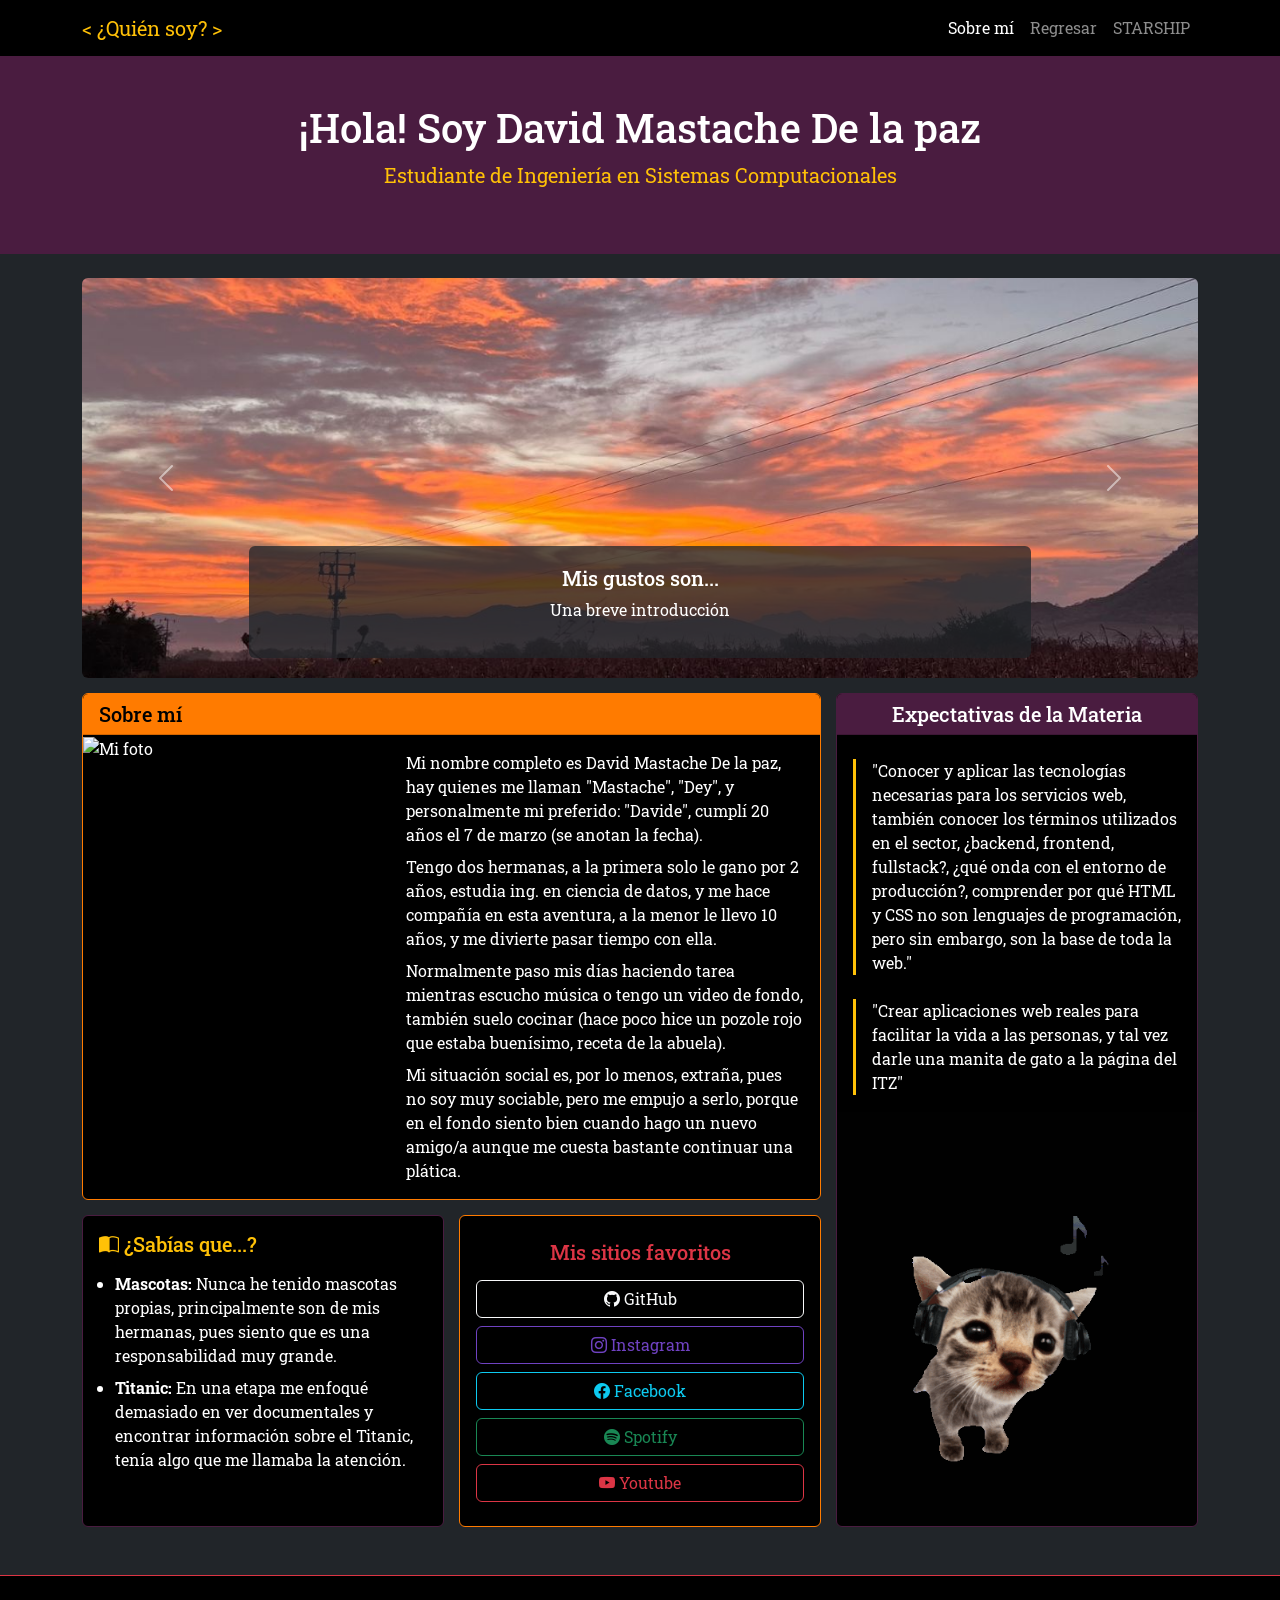
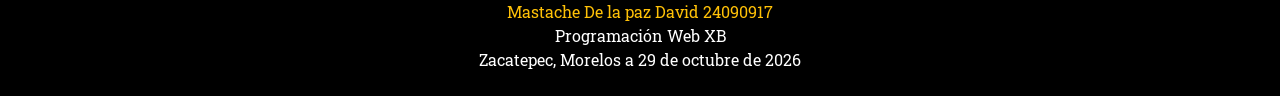
==== commit 07d9f1b7: "Update page titles, improve image alt text, and add new images for better content representation" ====
--- a/html/David/paginaAD.html
+++ b/html/David/paginaAD.html
@@ -50,7 +50,7 @@
               >
             </li>
             <li class="nav-item">
-              <a class="nav-link" href="paginaBD.html">AquaFitz</a>
+              <a class="nav-link" href="paginaBD.html">STARSHIP</a>
             </li>
           </ul>
         </div>
--- a/css/style.css
+++ b/css/style.css
@@ -55,16 +55,6 @@
         grid-row: span 2; /* Ocupa 2 filas de alto */
     }
 
-    .grid-david {
-        grid-template-columns: 1fr;
-        grid-template-areas: 
-            "carrusel"
-            "sobremi"
-            "sabiasque"
-            "expectativas"
-            "paginasfav";
-    }
-
 }
 
 /* Imagen desvanecida*/
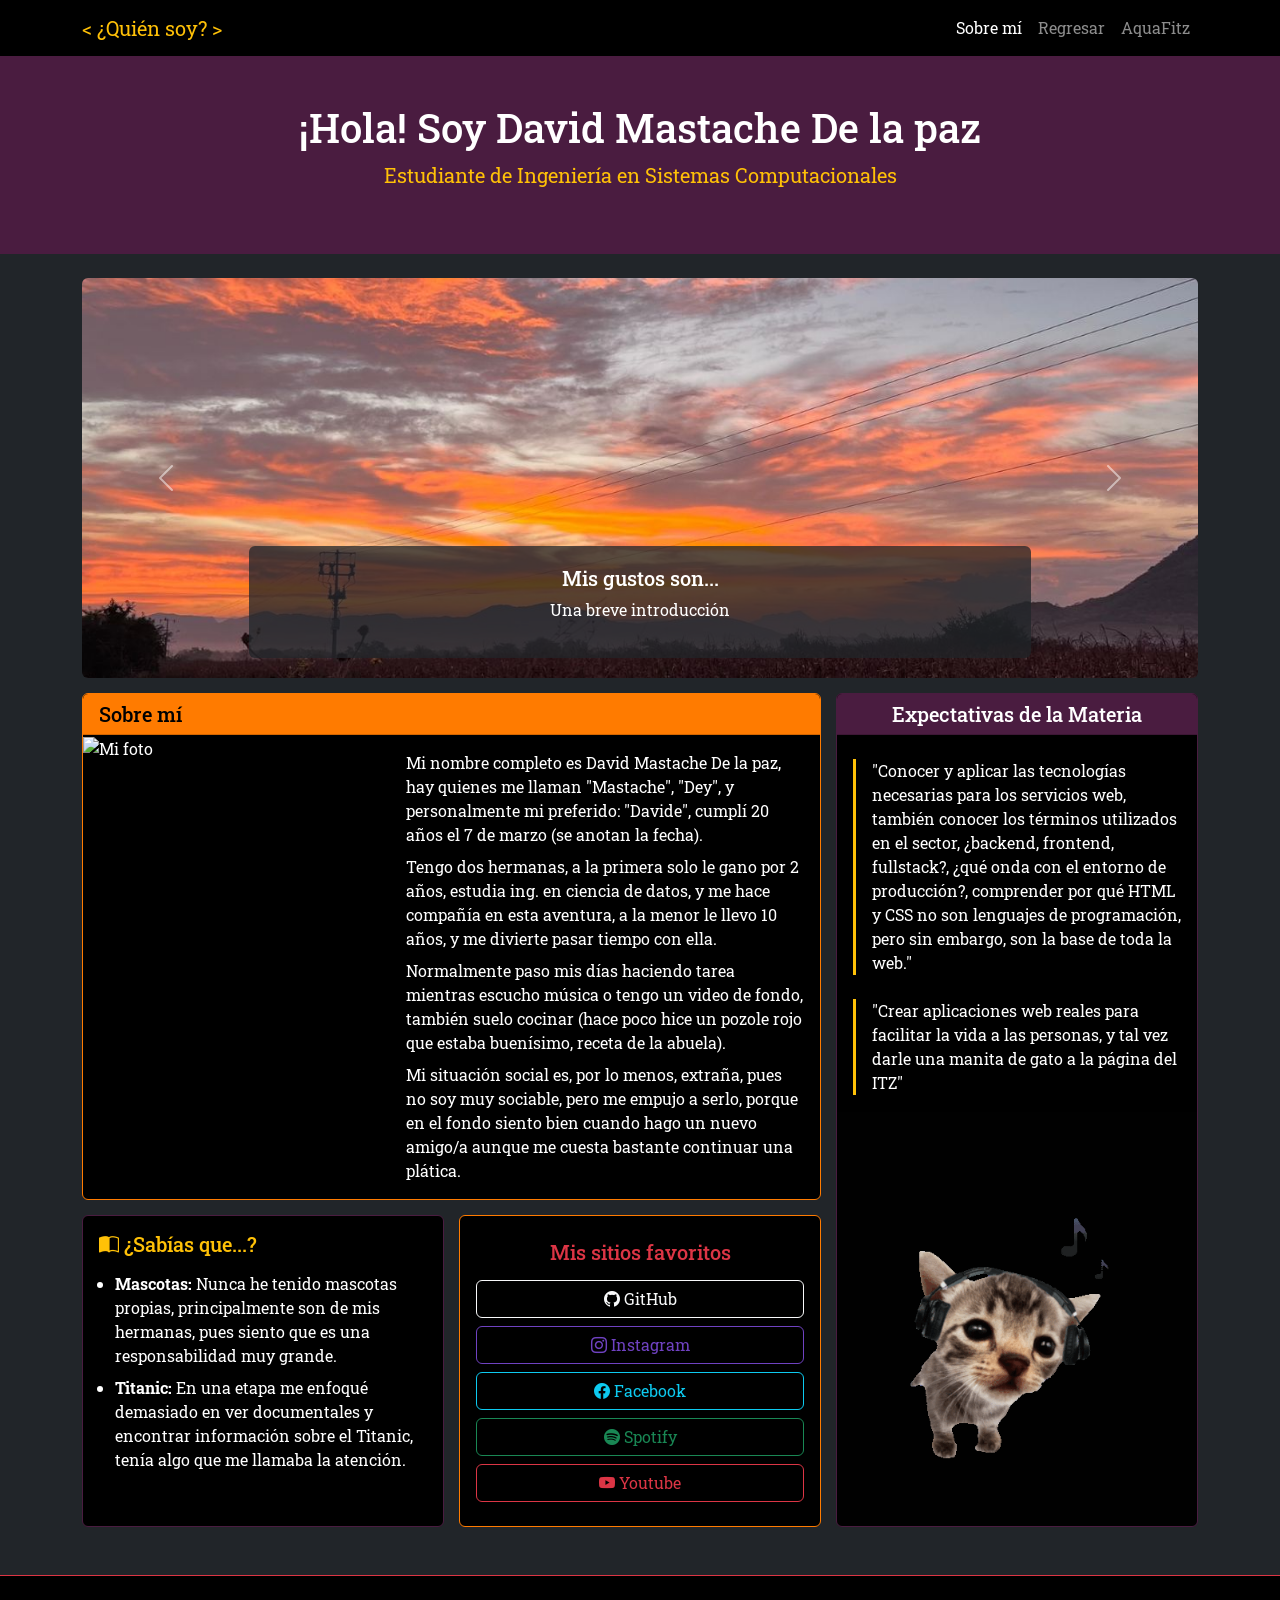
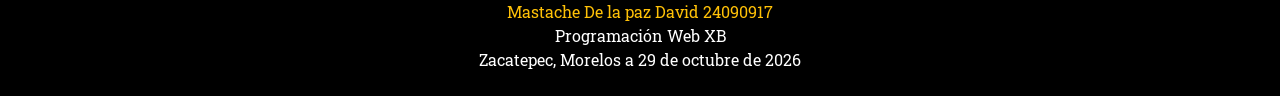
==== commit 579fd09d: "Update grid layout in style.css for 'grid-david' and rename link in paginaAD.html" ====
--- a/html/David/paginaAD.html
+++ b/html/David/paginaAD.html
@@ -50,7 +50,7 @@
               >
             </li>
             <li class="nav-item">
-              <a class="nav-link" href="paginaBD.html">STARSHIP</a>
+              <a class="nav-link" href="paginaBD.html">AquaFitz</a>
             </li>
           </ul>
         </div>
@@ -67,7 +67,7 @@
 
     <!-- Main -->
     <main class="container mt-4 mb-5">
-      <!-- Grid bootstrap -->
+      <!-- Grid css -->
       <div class="grid-david">
         <!-- Carrusel -->
         <div
--- a/css/style.css
+++ b/css/style.css
@@ -75,6 +75,10 @@
     background-color: transparent;
   }
 
+  .text-morado {
+    color:#4A1C40;
+  }
+
   .btn-outline-purple:hover {
     color: #fff;
     background-color: #6f42c1;
@@ -93,12 +97,25 @@
   .grid-david {
     display: grid;
     gap: 15px;
+    grid-template-columns: 1fr;
+    grid-template-areas: 
+        "carrusel"
+        "sobremi"
+        "sabiasque"
+        "expectativas"
+        "paginasfav";
+  }
+
+  /* Grid david: escritorio */
+    @media (min-width: 992px) {
+    .grid-david {
     grid-template-columns: 1fr 1fr 1fr;
     grid-template-areas: 
         "carrusel carrusel carrusel"
         "sobremi sobremi expectativas"
         "sabiasque paginasfav expectativas";
   }
+    }
 
   .gustos-carrusel { grid-area: carrusel; }
   .sobremi-tarjeta { grid-area: sobremi; }
